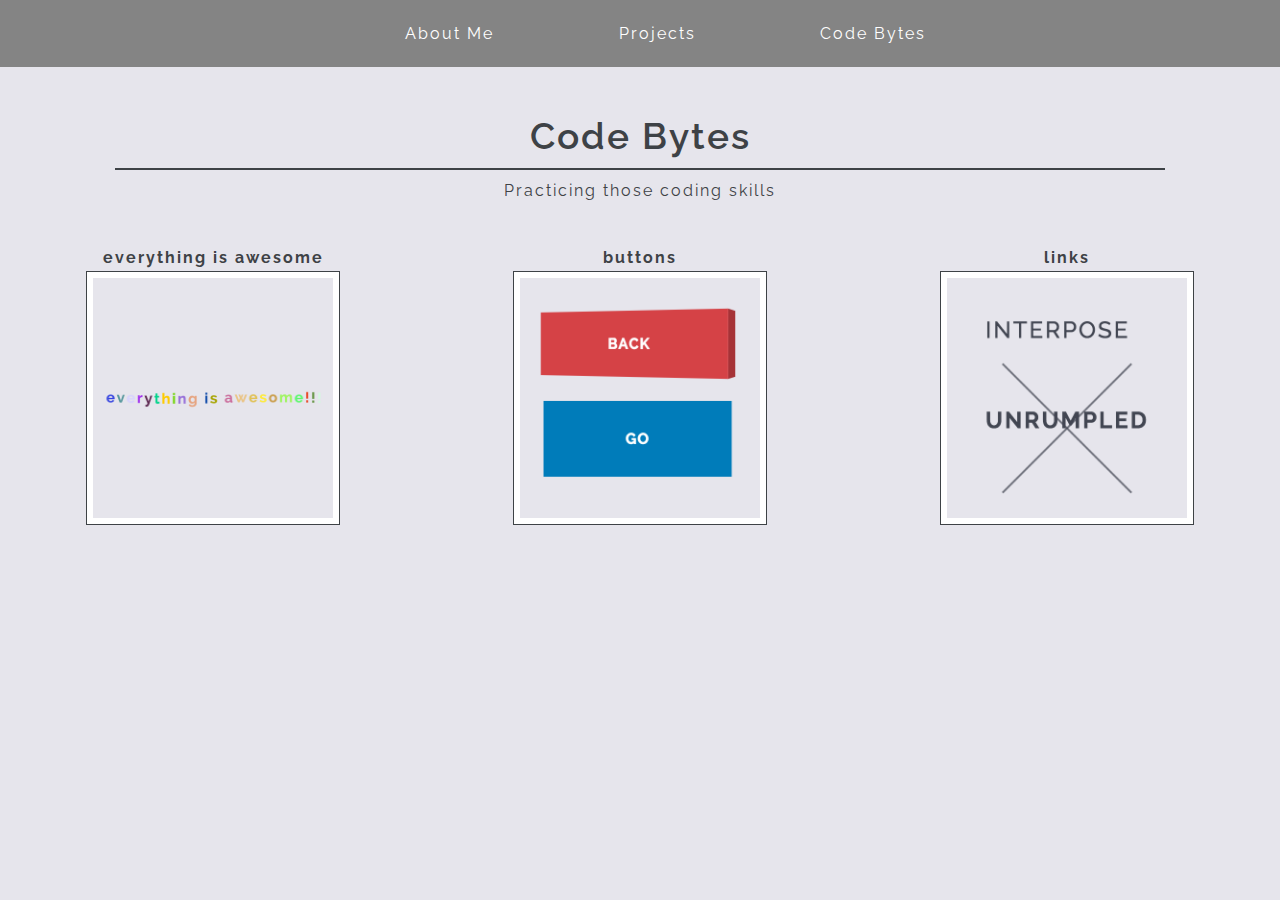
==== codebytes/index.html @ faceb5eb "update code bytes page" ====
<!DOCTYPE html>
<html lang="en">
<head>
  <meta charset="UTF-8">
  <title>Ashley Nguyen</title>
  <link href='https://fonts.googleapis.com/css?family=Raleway:400,700,600,500' rel='stylesheet' type='text/css'>
  <link rel="stylesheet" href="../css/reset.css">
  <link rel="stylesheet" href="../css/main.css">
  <link rel="stylesheet" href="codebytes.css">
  <link rel="shortcut icon" href="../favicon.ico" >
</head>
<body>
  <nav>
    <a href="../about.html">About Me</a>
    <a href="../projects/index.html">Projects</a>
    <a href="../codebytes/index.html">Code Bytes</a>
  </nav>

  <h1>Code Bytes</h1>
  <p>Practicing those coding skills</p>

  <main>
  </main>

  <script>
    var codebytes = ['everything-is-awesome', 'buttons', 'links'];
    codebytes.forEach(function(name) {
      var div  = make("div"),
          a    = make("a"),
          h2   = make("h2"),
          img  = make("img"),
          main = document.getElementsByTagName("main")[0];

      a.href = name + "/index.html";
      h2.innerHTML = name.replace(/-/g, " ");
      img.src = name + "/image.png";
      a.appendChild(h2);
      a.appendChild(img);
      div.appendChild(a);
      main.appendChild(div);
    });

    function make(tag) {
      return document.createElement(tag);
    }
  </script>
</body>
</html>
---- css/main.css ----
body {
  background-color: #E6E5EC;
  color: #3E4246;
  font-family: Raleway, Helvetica, sans-serif;
  text-align: center;
  display: flex;
  flex-direction: column;
  min-height: 100vh;
  justify-content: space-around;
  letter-spacing: 2px;
}

nav {
  min-width: 100vw;
  padding: 2%;
  background: #848484;
}

nav a {
  text-decoration: none;
  color: #FFF;
  padding: 2% 3%;
}

nav a::before,
nav a::after {
  opacity: 0;
  display: inline-block;
  transition: transform 0.3s, opacity 0.3s;
}

nav a::before {
  content: '{';
  margin-right: 15px;
  transform: translateX(-20px);
}

nav a::after {
  content: '}';
  margin-left: 15px;
  transform: translateX(20px);
}

nav a:hover::before,
nav a:hover::after {
  opacity: 1;
  transform: translateX(0px);
}

main {
  flex: 1;
  margin: 8% 0;
}

h1 {
  font-size: 2.3em;
  font-weight: 600;
  margin-bottom: 3%;
  padding: 1%;
  border-bottom: 2px solid #3E4246;
}

h1 small {
  padding: 1%;
  display: block;
  font-size: .5em;
  font-weight: 400;
}

footer {
  margin: 3%;
  font-size: .7em
}

footer a {
  color: #7295BA;
  font-weight: 600;
}
---- codebytes/codebytes.css ----
h1 {
  width: 80%;
  margin: 3% auto 1% auto;
}

main {
  display: flex;
  justify-content: space-around;
  width: 100%;
  text-align: center;
  margin: 4% 0;
}

a {
  text-decoration: none;
  color: #3E4246;
}

h2 {
  font-weight: bold;
  font-size: 2em;
}

h2:first-of-type {
  font-size: 1em;
}

div {
  float: left;
  width: 25%;
}

img {
  width: 75%;
  margin-top: 2%;
  border: 6px solid #fff;
  outline: 1px solid #3E4246;
}

img:hover {
  cursor: pointer;
}
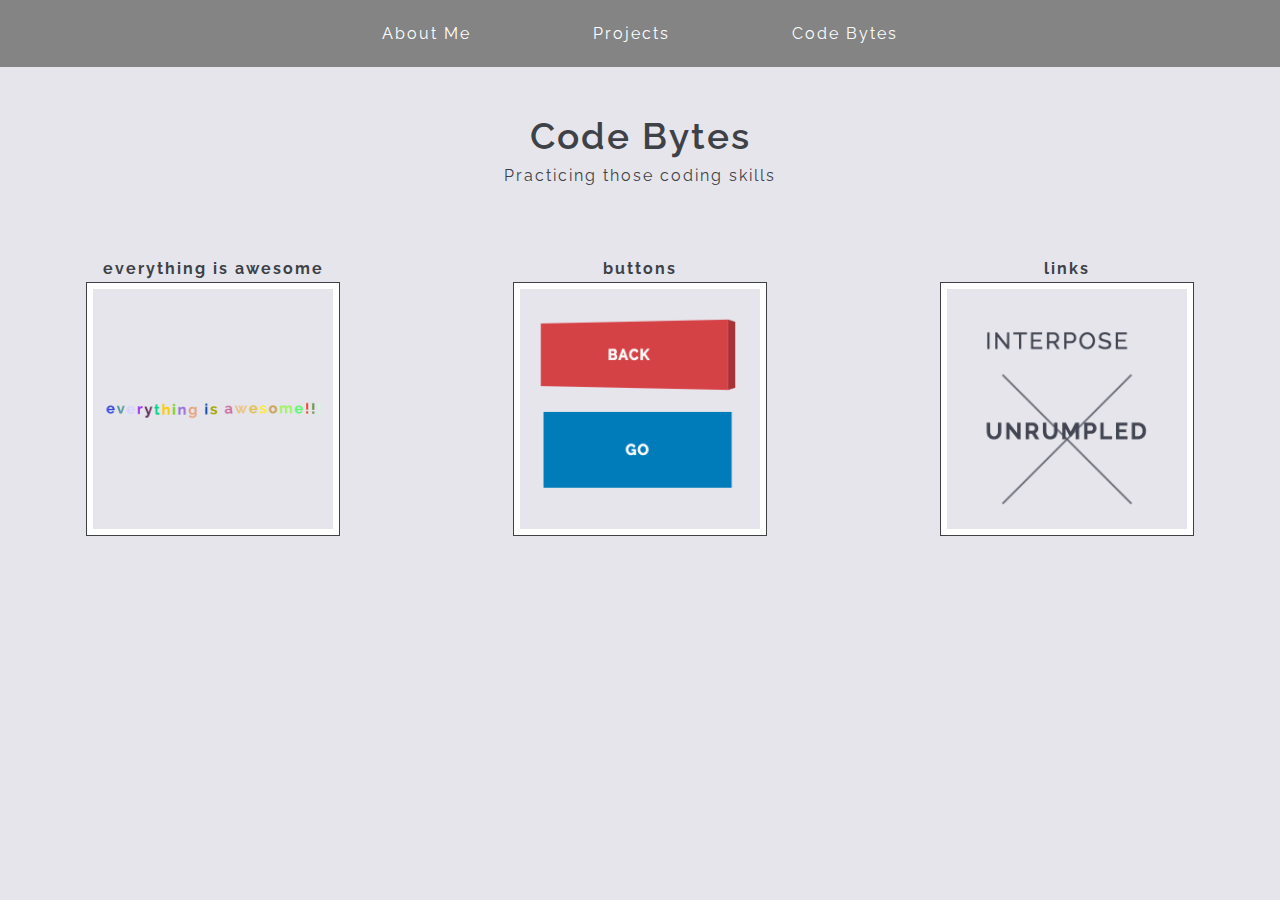
==== commit cd901e86: "display page using createDocumentFragment" ====
--- a/codebytes/index.html
+++ b/codebytes/index.html
@@ -23,13 +23,14 @@
   </main>
 
   <script>
-    var codebytes = ['everything-is-awesome', 'buttons', 'links'];
-    codebytes.forEach(function(name) {
+    var folders = ['everything-is-awesome', 'buttons', 'links'];
+    var codebytes = document.createDocumentFragment();
+
+    folders.forEach(function(name) {
       var div  = make("div"),
           a    = make("a"),
           h2   = make("h2"),
-          img  = make("img"),
-          main = document.getElementsByTagName("main")[0];
+          img  = make("img")
 
       a.href = name + "/index.html";
       h2.innerHTML = name.replace(/-/g, " ");
@@ -37,8 +38,10 @@
       a.appendChild(h2);
       a.appendChild(img);
       div.appendChild(a);
-      main.appendChild(div);
+      codebytes.appendChild(div);
     });
+
+    document.getElementsByTagName("main")[0].appendChild(codebytes);
 
     function make(tag) {
       return document.createElement(tag);
--- a/css/main.css
+++ b/css/main.css
@@ -11,7 +11,6 @@
 }
 
 nav {
-  min-width: 100vw;
   padding: 2%;
   background: #848484;
 }
@@ -57,7 +56,6 @@
   font-weight: 600;
   margin-bottom: 3%;
   padding: 1%;
-  border-bottom: 2px solid #3E4246;
 }
 
 h1 small {
--- a/codebytes/codebytes.css
+++ b/codebytes/codebytes.css
@@ -1,6 +1,6 @@
 h1 {
   width: 80%;
-  margin: 3% auto 1% auto;
+  margin: 3% auto 0 auto;
 }
 
 main {
@@ -8,7 +8,7 @@
   justify-content: space-around;
   width: 100%;
   text-align: center;
-  margin: 4% 0;
+  margin: 6% 0;
 }
 
 a {
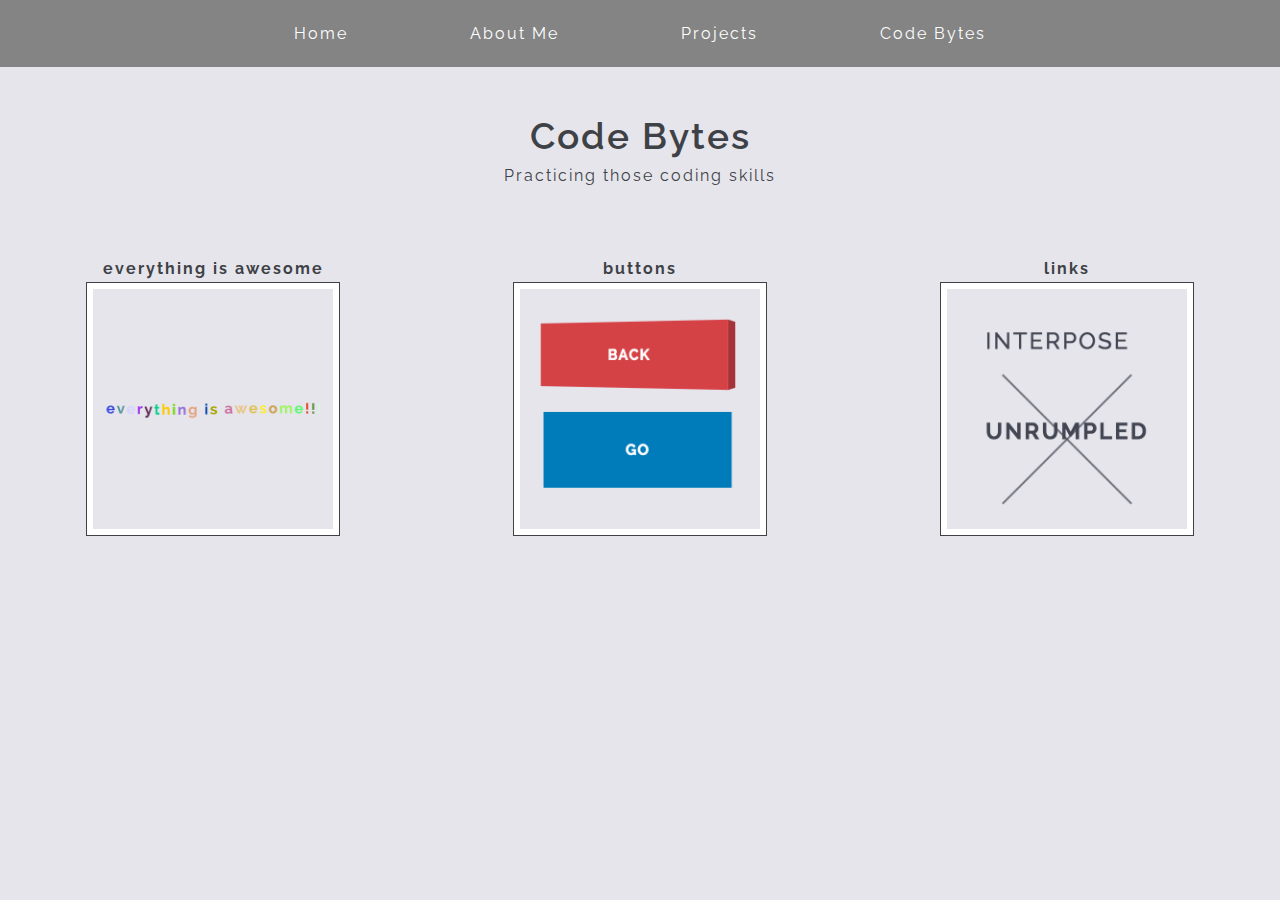
==== commit de10c5df: "add home button" ====
--- a/codebytes/index.html
+++ b/codebytes/index.html
@@ -11,6 +11,7 @@
 </head>
 <body>
   <nav>
+    <a href="../index.html">Home</a>
     <a href="../about.html">About Me</a>
     <a href="../projects/index.html">Projects</a>
     <a href="../codebytes/index.html">Code Bytes</a>
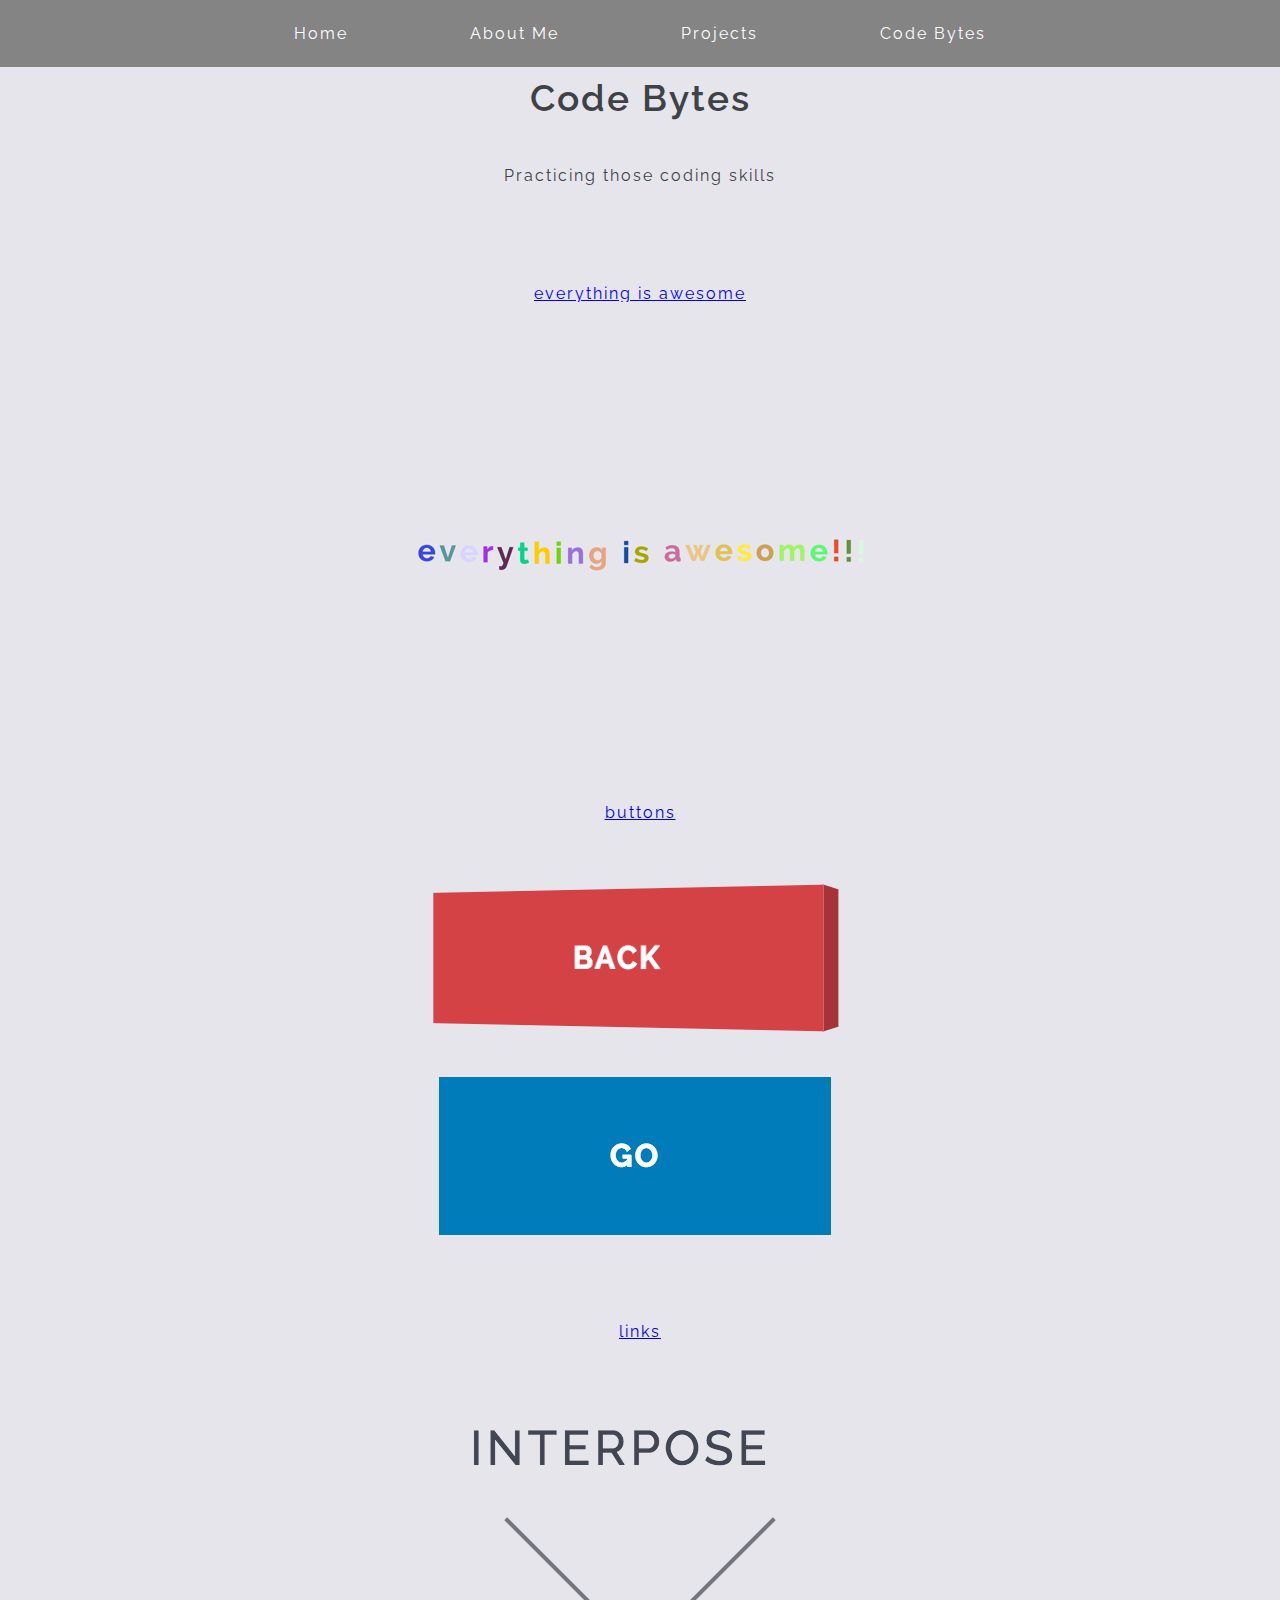
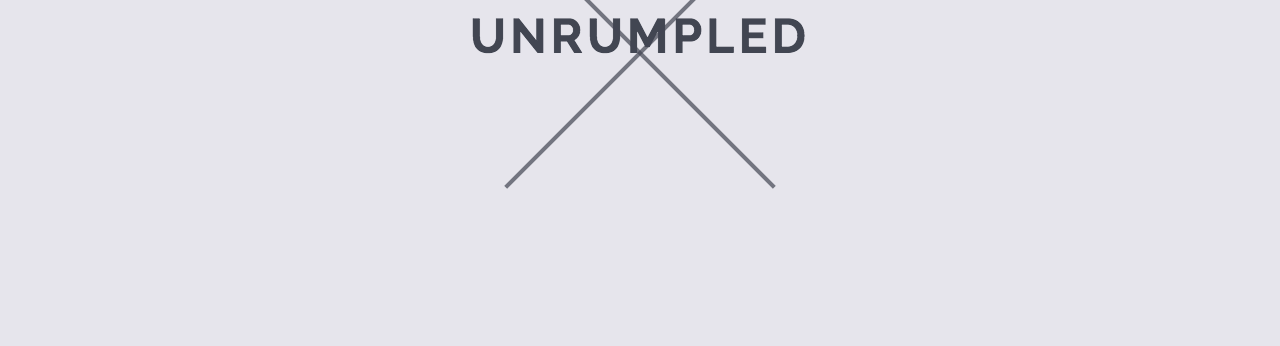
==== commit c3898afc: "links root relative" ====
--- a/codebytes/index.html
+++ b/codebytes/index.html
@@ -4,17 +4,17 @@
   <meta charset="UTF-8">
   <title>Ashley Nguyen</title>
   <link href='https://fonts.googleapis.com/css?family=Raleway:400,700,600,500' rel='stylesheet' type='text/css'>
-  <link rel="stylesheet" href="../css/reset.css">
-  <link rel="stylesheet" href="../css/main.css">
-  <link rel="stylesheet" href="codebytes.css">
-  <link rel="shortcut icon" href="../favicon.ico" >
+  <link rel="stylesheet" href="/css/reset.css">
+  <link rel="stylesheet" href="/css/main.css">
+  <link rel="stylesheet" href="/codebytes.css">
+  <link rel="shortcut icon" href="/favicon.ico" >
 </head>
 <body>
   <nav>
-    <a href="../index.html">Home</a>
-    <a href="../about.html">About Me</a>
-    <a href="../projects/index.html">Projects</a>
-    <a href="../codebytes/index.html">Code Bytes</a>
+    <a href="/index.html">Home</a>
+    <a href="/about.html">About Me</a>
+    <a href="/projects/index.html">Projects</a>
+    <a href="/codebytes/index.html">Code Bytes</a>
   </nav>
 
   <h1>Code Bytes</h1>
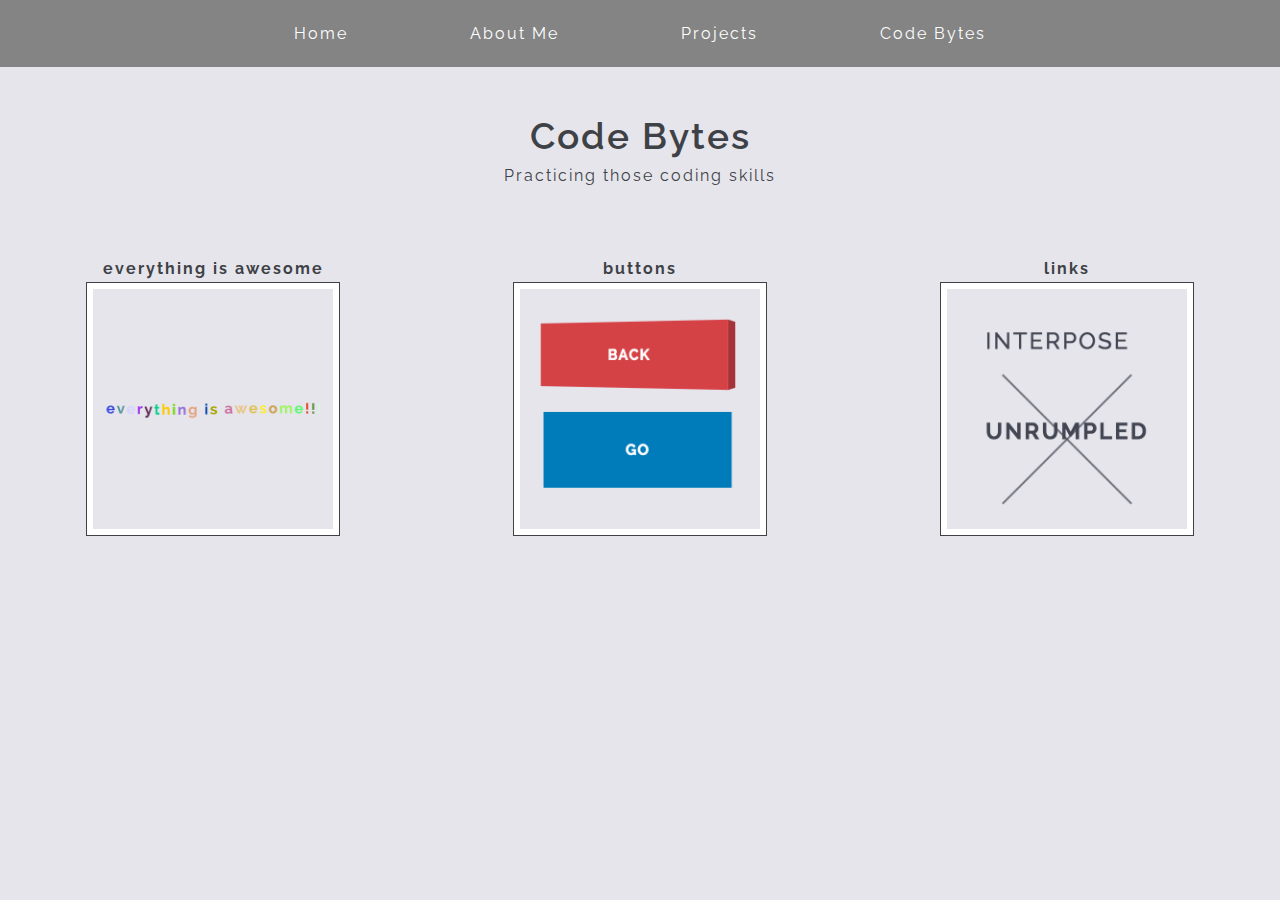
==== commit e43114a7: "fix all the links" ====
--- a/codebytes/index.html
+++ b/codebytes/index.html
@@ -4,17 +4,17 @@
   <meta charset="UTF-8">
   <title>Ashley Nguyen</title>
   <link href='https://fonts.googleapis.com/css?family=Raleway:400,700,600,500' rel='stylesheet' type='text/css'>
-  <link rel="stylesheet" href="/css/reset.css">
-  <link rel="stylesheet" href="/css/main.css">
-  <link rel="stylesheet" href="/codebytes.css">
-  <link rel="shortcut icon" href="/favicon.ico" >
+  <link rel="stylesheet" href="../css/reset.css">
+  <link rel="stylesheet" href="../css/main.css">
+  <link rel="stylesheet" href="codebytes.css">
+  <link rel="shortcut icon" href="../favicon.ico" >
 </head>
 <body>
   <nav>
-    <a href="/index.html">Home</a>
-    <a href="/about.html">About Me</a>
-    <a href="/projects/index.html">Projects</a>
-    <a href="/codebytes/index.html">Code Bytes</a>
+    <a href="../index.html">Home</a>
+    <a href="../about.html">About Me</a>
+    <a href="../projects/index.html">Projects</a>
+    <a href="../codebytes/index.html">Code Bytes</a>
   </nav>
 
   <h1>Code Bytes</h1>
--- a/codebytes/codebytes.css
+++ b/codebytes/codebytes.css
@@ -0,0 +1,42 @@
+h1 {
+  width: 80%;
+  margin: 3% auto 0 auto;
+}
+
+main {
+  display: flex;
+  justify-content: space-around;
+  width: 100%;
+  text-align: center;
+  margin: 6% 0;
+}
+
+a {
+  text-decoration: none;
+  color: #3E4246;
+}
+
+h2 {
+  font-weight: bold;
+  font-size: 2em;
+}
+
+h2:first-of-type {
+  font-size: 1em;
+}
+
+div {
+  float: left;
+  width: 25%;
+}
+
+img {
+  width: 75%;
+  margin-top: 2%;
+  border: 6px solid #fff;
+  outline: 1px solid #3E4246;
+}
+
+img:hover {
+  cursor: pointer;
+}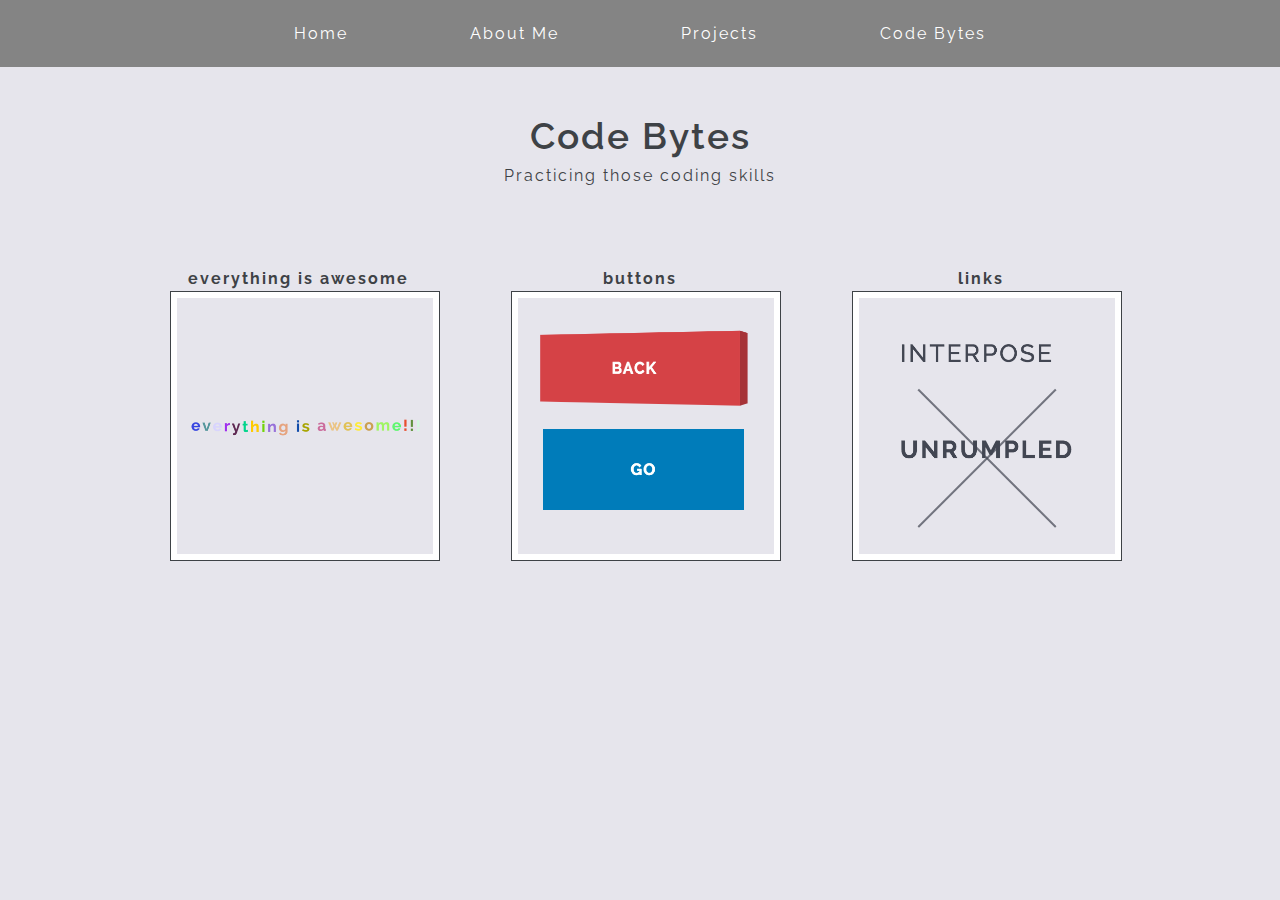
==== commit 4078c39e: "add projects" ====
--- a/codebytes/index.html
+++ b/codebytes/index.html
@@ -6,7 +6,7 @@
   <link href='https://fonts.googleapis.com/css?family=Raleway:400,700,600,500' rel='stylesheet' type='text/css'>
   <link rel="stylesheet" href="../css/reset.css">
   <link rel="stylesheet" href="../css/main.css">
-  <link rel="stylesheet" href="codebytes.css">
+  <link rel="stylesheet" href="../css/page.css">
   <link rel="shortcut icon" href="../favicon.ico" >
 </head>
 <body>
--- a/css/page.css
+++ b/css/page.css
@@ -0,0 +1,55 @@
+h1 {
+  width: 80%;
+  margin: 3% auto 0 auto;
+}
+
+main {
+  display: flex;
+  justify-content: space-around;
+  flex-wrap: wrap;
+  width: 80%;
+  text-align: center;
+  margin: 6% auto;
+}
+
+a {
+  position: relative;
+  text-decoration: none;
+  color: #3E4246;
+}
+
+h2 {
+  font-weight: bold;
+  font-size: 2em;
+}
+
+h2:first-of-type {
+  font-size: 1em;
+}
+
+div {
+  float: left;
+  width: 25%;
+  margin: 1%;
+  margin-bottom: 6%;
+}
+
+img {
+  width: 100%;
+  margin-top: 2%;
+  border: 6px solid #fff;
+  outline: 1px solid #3E4246;
+}
+
+a:hover {
+  top: -2px;
+}
+
+a:hover h2 {
+  text-shadow: 2px 2px 2px rgba(0, 0, 0, 0.2);
+}
+
+img:hover {
+  cursor: pointer;
+  box-shadow: 2px 2px 2px 1px rgba(0, 0, 0, 0.2);
+}
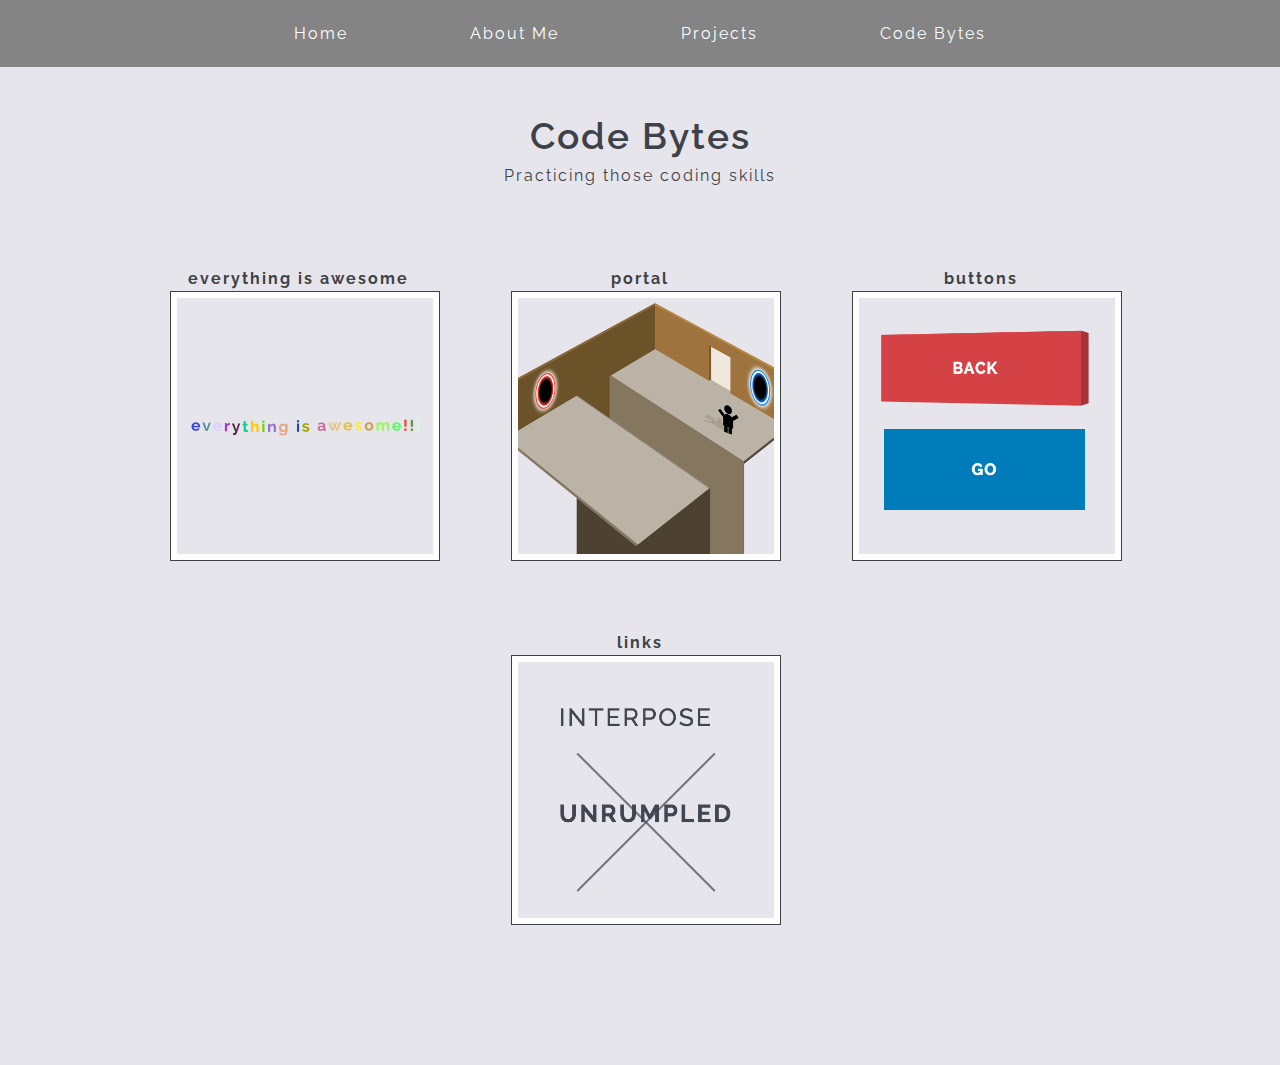
==== commit dfbfa87e: "add portal animation" ====
--- a/codebytes/index.html
+++ b/codebytes/index.html
@@ -24,7 +24,7 @@
   </main>
 
   <script>
-    var folders = ['everything-is-awesome', 'buttons', 'links'];
+    var folders = ['everything-is-awesome', 'portal', 'buttons', 'links'];
     var codebytes = document.createDocumentFragment();
 
     folders.forEach(function(name) {
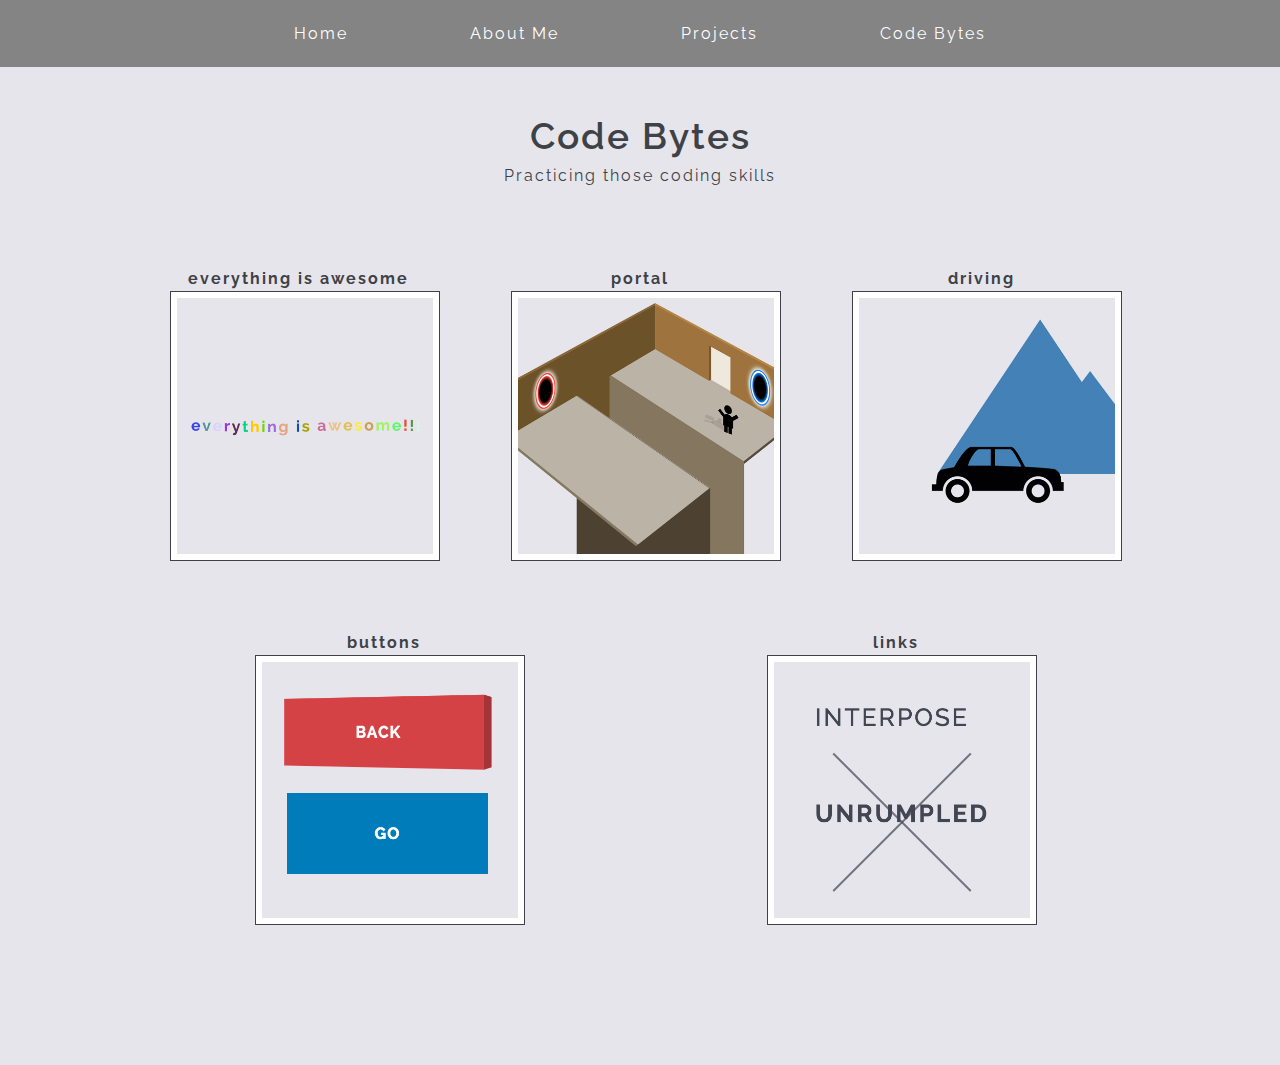
==== commit 4c200972: "add driving scene" ====
--- a/codebytes/index.html
+++ b/codebytes/index.html
@@ -24,7 +24,7 @@
   </main>
 
   <script>
-    var folders = ['everything-is-awesome', 'portal', 'buttons', 'links'];
+    var folders = ['everything-is-awesome', 'portal', 'driving', 'buttons', 'links'];
     var codebytes = document.createDocumentFragment();
 
     folders.forEach(function(name) {
--- a/css/main.css
+++ b/css/main.css
@@ -3,10 +3,16 @@
   color: #3E4246;
   font-family: Raleway, Helvetica, sans-serif;
   text-align: center;
+  display: -webkit-flex;
+  display: -ms-flexbox;
   display: flex;
-  flex-direction: column;
+  -webkit-flex-direction: column;
+      -ms-flex-direction: column;
+          flex-direction: column;
   min-height: 100vh;
-  justify-content: space-around;
+  -webkit-justify-content: space-around;
+      -ms-flex-pack: distribute;
+          justify-content: space-around;
   letter-spacing: 2px;
 }
 
@@ -25,29 +31,36 @@
 nav a::after {
   opacity: 0;
   display: inline-block;
+  transition: opacity 0.3s, -webkit-transform 0.3s;
   transition: transform 0.3s, opacity 0.3s;
+  transition: transform 0.3s, opacity 0.3s, -webkit-transform 0.3s;
 }
 
 nav a::before {
   content: '{';
   margin-right: 15px;
-  transform: translateX(-20px);
+  -webkit-transform: translateX(-20px);
+          transform: translateX(-20px);
 }
 
 nav a::after {
   content: '}';
   margin-left: 15px;
-  transform: translateX(20px);
+  -webkit-transform: translateX(20px);
+          transform: translateX(20px);
 }
 
 nav a:hover::before,
 nav a:hover::after {
   opacity: 1;
-  transform: translateX(0px);
+  -webkit-transform: translateX(0px);
+          transform: translateX(0px);
 }
 
 main {
-  flex: 1;
+  -webkit-flex: 1;
+      -ms-flex: 1;
+          flex: 1;
   margin: 8% 0;
 }
 
--- a/css/page.css
+++ b/css/page.css
@@ -4,9 +4,15 @@
 }
 
 main {
+  display: -webkit-flex;
+  display: -ms-flexbox;
   display: flex;
-  justify-content: space-around;
-  flex-wrap: wrap;
+  -webkit-justify-content: space-around;
+      -ms-flex-pack: distribute;
+          justify-content: space-around;
+  -webkit-flex-wrap: wrap;
+      -ms-flex-wrap: wrap;
+          flex-wrap: wrap;
   width: 80%;
   text-align: center;
   margin: 6% auto;
